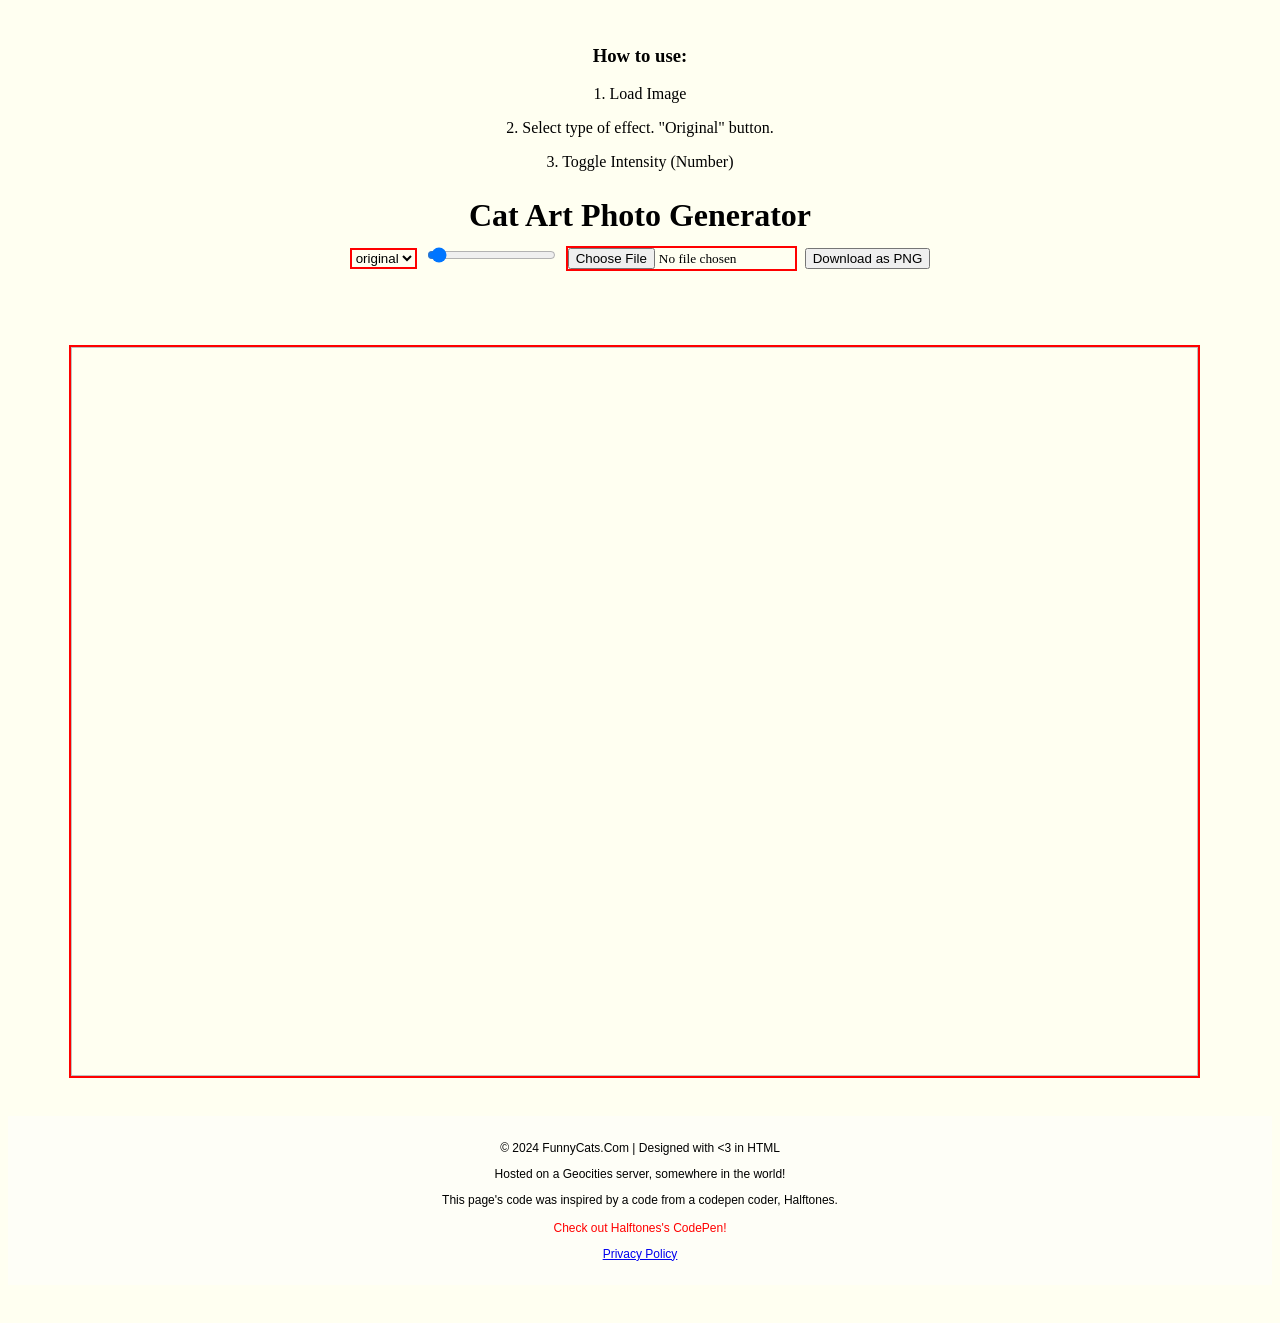
==== index.html @ d488e17b "Initial commit" ====
<!DOCTYPE html>
<html>

<head>
    <meta charset="utf-8">
    <meta http-equiv="X-UA-Compatible" content="IE=edge">
    <title></title>
    <meta name="description" content="">
    <meta name="viewport" content="width=device-width, initial-scale=1">
    <link rel="stylesheet" href="style.css">
</head>

<body class="catart-page">
    <header>
        <a href="index.html"><img src="Img/FUNNYCATSGIF.gif" alt=""></a>
    </header>
    <h3>How to use:</h3>
    <p>1. Load Image </p>
    <p>2. Select type of effect. "Original" button.</p>
    <p>3. Toggle Intensity (Number)</p>
    <h1>
        Cat Art Photo Generator
        <br>
        <select id="elStyle">
            <option>original</option>
            <option selected="selected">char</option>
            <option>dots</option>
            <option>emoji</option>
            <option>line</option>
        </select>
        <input type="range" id="elKernel" min="1" max="100" value="5">
        <input type="file" id="elImageInput" accept="image/*">
        <button id="downloadPNG">Download as PNG</button>
    </h1>
    <div class="frame" id="elFrame"><img id="elImg" /></div>
    <footer style="background-color:#fefefe8b;  text-align:center; padding-top: 1%; margin-bottom: 3%; padding-bottom: 1%;">
        <p style="font-family:Arial, sans-serif; font-size:12px; color:#000; margin-bottom:5px;">
            &copy; 2024 FunnyCats.Com | Designed with <3 in HTML
        </p>
        <p style="font-family:Arial, sans-serif; font-size:12px; color:#000; margin-bottom:5px;">
            Hosted on a Geocities server, somewhere in the world!
        </p>

        <p style="font-family:Arial, sans-serif; font-size:12px; color:#000; margin-bottom:5px;">
            This page's code was inspired by a code from a codepen coder, Halftones.
            <br> <br>
            <a href="https://codepen.io/ycw/pen/NBjqze" style="text-decoration: none; color: #ff0000;">Check out Halftones's CodePen!</a>
        </p>
        <p style="font-family:Arial, sans-serif; font-size:12px; color:#000;">
            <!-- <a href="#">Privacy Policy</a> | <a href="#">Terms & Conditions</a> -->
            <a href="#">Privacy Policy</a>
        </p>
    </footer>
</body>

<script>
    const FPS = 60;
    const DPF = 512; // dots per frame

    const drawFnHash = {};

    drawFnHash.emoji = function ({
        ctx,
        cx,
        cy,
        s,
        kernel
    }) {
        const r = (kernel) * (1 - s);
        const ch = "🐱";
        ctx.font = `${r}px monospace`;
        ctx.fillText(ch, cx - kernel / 2, cy + kernel / 2);
    }

    drawFnHash.char = function ({
        ctx,
        cx,
        cy,
        s,
        kernel
    }) {
        const base = kernel * 2;
        const fontsize = base * (1 - s);
        const ch = String.fromCodePoint(65 + Math.random() * 26 | 0);
        ctx.font = `${fontsize}px monospace`;
        ctx.fillText(ch, cx - (fontsize * 0.8) / 2, cy + fontsize / 2);
    }

    drawFnHash.dots = function ({
        ctx,
        cx,
        cy,
        s,
        kernel
    }) {
        const r = (kernel / 2) * (1 - s); // no overlap
        ctx.beginPath();
        ctx.ellipse(cx, cy, r, r, 0, 0, 2 * Math.PI)
        ctx.fill();
        ctx.closePath();
    };

    drawFnHash.line = function ({
        ctx,
        cx,
        cy,
        s,
        kernel
    }) {
        const r = (kernel / 2) * (1 - s);
        ctx.beginPath();
        ctx.moveTo(cx - kernel / 2, cy - kernel / 2);
        ctx.lineTo(cx + kernel / 2, cy + kernel / 2);
        ctx.lineWidth = r;
        ctx.stroke();
        ctx.closePath();
    }

    // Other codes remain the same

    const elImageInput = document.getElementById('elImageInput');
    const elImg = document.getElementById('elImg');
    const elFrame = document.getElementById('elFrame');

    elImageInput.addEventListener('change', (event) => {
        const file = event.target.files[0];
        const reader = new FileReader();

        reader.onload = function (event) {
            elImg.src = event.target.result;
            applyEffects(elImg);
        };

        reader.readAsDataURL(file);
    });

    const elStyle = document.getElementById('elStyle');
    const elKernel = document.getElementById('elKernel');

    elStyle.addEventListener("input", onInput);
    elKernel.addEventListener("input", onInput);
    onInput();

    function onInput() {
        const index = elStyle.selectedIndex;
        const imgsrc = elImg.src;
        const oldCanvas = elFrame.querySelector("canvas");

        if (oldCanvas != null)
            elFrame.removeChild(oldCanvas);

        if (index === 0) {
            elImg.classList.add("show");
            return;
        }

        const drawFn = drawFnHash[elStyle.children[index].value];
        const kernel = Number(elKernel.value);
        const frameEl = elFrame;
        elImg.classList.remove("show");

        fx({
                frameEl,
                drawFn,
                kernel,
                imgsrc
            })
            .then(onDone)
            .catch(onError);
    }

    function applyEffects(image) {
        const elStyle = document.getElementById('elStyle');
        const elKernel = document.getElementById('elKernel');
        const index = elStyle.selectedIndex;
        const imgsrc = image.src;

        if (index === 0) {
            return;
        }

        const drawFn = drawFnHash[elStyle.children[index].value];
        const kernel = Number(elKernel.value);
        const frameEl = elFrame;

        fx({
                frameEl,
                drawFn,
                kernel,
                imgsrc
            })
            .then(onDone)
            .catch(onError);
    }

    function onDone({
        onCanvas
    }) {
        enableAllControls();
    }

    function onError(err) {
        console.error(err);
        for (const optionEl of Array.from(elStyle.children))
            optionEl.selected = false;
        elStyle.children[0].selected = true; // original
        enableAllControls();
    }

    function enableAllControls() {
        elStyle.disabled = false;
        elKernel.disabled = false;
    }

    function disableAllControls() {
        elStyle.disabled = true;
        elKernel.disabled = true;
    }

    function fx({
        frameEl,
        drawFn,
        kernel,
        imgsrc
    }) {
        const el = frameEl.querySelector("img");
        return Promise.resolve(imgsrc)
            .then(toImage())
            .then(setup({
                el
            }))
            .then(halftone({
                kernel
            }))
            .then(render({
                dotsPerFrame: DPF,
                fps: FPS,
                drawFn
            }));
    }

    function toImage() {
        return function (url) {
            return new Promise(function (resolve, reject) {
                const image = new Image();
                image.addEventListener("load", e => resolve(image));
                image.addEventListener("error", e => reject(e));
                image.src = url;
            });
        }
    }

    function halftone({
        kernel = 10
    }) {
        function grayscale({
            r,
            g,
            b
        }) {
            return 0.2 * r / 255 + 0.7 * g / 255 + 0.1 * b / 255;
        }

        function samplize({
            x,
            y,
            imageData
        }) {
            const {
                width,
                height,
                data
            } = imageData;
            const samples = [];
            for (let i = y; i < y + kernel; i++) {
                for (let j = x; j < x + kernel; j++) {
                    const at = (i * width + j) * 4;
                    const r = data[at];
                    const g = data[at + 1];
                    const b = data[at + 2];
                    samples.push({
                        r,
                        g,
                        b
                    });
                }
            }
            let sum = 0;
            for (const sample of samples)
                sum += grayscale(sample);
            return sum / samples.length; // avg
        }

        return function ({
            onCanvas,
            imageData
        }) {
            const halftoneData = {
                kernel: kernel,
                width: imageData.width / kernel | 0,
                height: imageData.height / kernel | 0,
                data: []
            };

            for (let y = 0; y <= imageData.height - kernel; y += kernel) {
                for (let x = 0; x <= imageData.width - kernel; x += kernel) {
                    halftoneData.data.push(samplize({
                        x,
                        y,
                        imageData
                    }));
                }
            }

            return {
                halftoneData,
                onCanvas
            };
        };
    }

    function render({
        dotsPerFrame = 1,
        fps = 10,
        drawFn
    }) {
        return function ({
            halftoneData,
            onCanvas
        }) {
            return new Promise((resolve, reject) => {
                const ctx = onCanvas.getContext("2d");
                const {
                    width,
                    height,
                    kernel,
                    data
                } = halftoneData;
                const dotsCount = width * height;

                let dotsDrawn = 0;
                (function tick() {
                    for (let i = 0; i < dotsPerFrame && dotsDrawn < dotsCount; i++) {
                        const cx = (dotsDrawn % width) * kernel + kernel / 2;
                        const cy = (dotsDrawn / width | 0) * kernel + kernel / 2;
                        const s = data[dotsDrawn];
                        drawFn({
                            ctx,
                            cx,
                            cy,
                            s,
                            kernel
                        });
                        dotsDrawn += 1;
                    }

                    if (dotsDrawn < dotsCount)
                        setTimeout(tick, 1000 / fps);
                    else
                        resolve({
                            onCanvas
                        });
                }());
            });
        }
    }

    function setup({
        el
    }) {
        return function (image) {
            const onCanvas = document.createElement("canvas");
            onCanvas.width = image.width;
            onCanvas.height = image.height;
            const onContext = onCanvas.getContext("2d");
            onContext.fillStyle = "white";
            onContext.fillRect(0, 0, onCanvas.width, onCanvas.height);
            onContext.fillStyle = "black";
            el.parentNode.appendChild(onCanvas);

            const offCanvas = document.createElement("canvas");
            offCanvas.width = onCanvas.width;
            offCanvas.height = onCanvas.height;
            const offContext = offCanvas.getContext("2d");
            offContext.drawImage(image, 0, 0, offCanvas.width, offCanvas.height);
            const imageData = offContext.getImageData(0, 0, offCanvas.width, offCanvas.height);

            return {
                onCanvas,
                imageData
            };
        }
    }

    // Function to download canvas as PNG
    document.getElementById('downloadPNG').addEventListener('click', function () {
        const canvas = document.getElementById('elFrame').querySelector('canvas');
        const link = document.createElement('a');
        link.download = 'artwork.png';
        link.href = canvas.toDataURL();
        link.click();
    });

    // Function to download canvas as SVG
    document.getElementById('downloadSVG').addEventListener('click', function () {
        const canvas = document.getElementById('elFrame').querySelector('canvas');
        const link = document.createElement('a');
        link.download = 'artwork.svg';
        link.href = 'data:image/svg+xml,' + encodeURIComponent(canvas.toSVG());
        link.click();
    });
</script>

</html>
---- style.css ----
.catart-page {
    background-color: #FFFFF1;
    align-items: center;
    text-align: center;
}
  
.catart-page h1 {}

.catart-page select, .catart-page input[type="text"] {
    margin-bottom: 0.5em;
    border: 2px solid #ff0000;
    background-color: #FFFFF1;
    font-family: 'Comic Sans MS', cursive, sans-serif;
}
  
.catart-page input[type="file"] {
    background-color: #FFFFF1;
    color: black;
    border: 2px solid #ff0000;
    font-family: 'Times New Roman', Times, serif;
}
  
.catart-page .frame {
    position: relative;
    width: 90vw;
    height: 90vh;
    background-color: #FFFFF1;
    margin-top: 20px;
    text-align: center;
    padding-left: 8%;
}
  
.catart-page .frame canvas, .frame img {
    object-fit: contain;
    width: 90%;
    height: 90%;
    display: block;
    position: absolute;
    top: 0;
    left: 0;
    right: 0;
    bottom: 0;
    margin: auto;
    border: 2px solid #ff0000;
    background-color: #FFFFF1;
}
  
.catart-page h1 {
    text-align: center;
    margin: 0;
    padding: 10px;
}
  
.catart-page .header {
    background-color: #FFFFF1;
    border: 2px solid #ff0000;
    padding: 10px;
    margin-bottom: 20px;
}
  
.catart-page .header h1 {
    font-size: 24px;
    font-weight: bold;
    margin: 0;
    padding: 0;
    color: #FFFFF1;
}
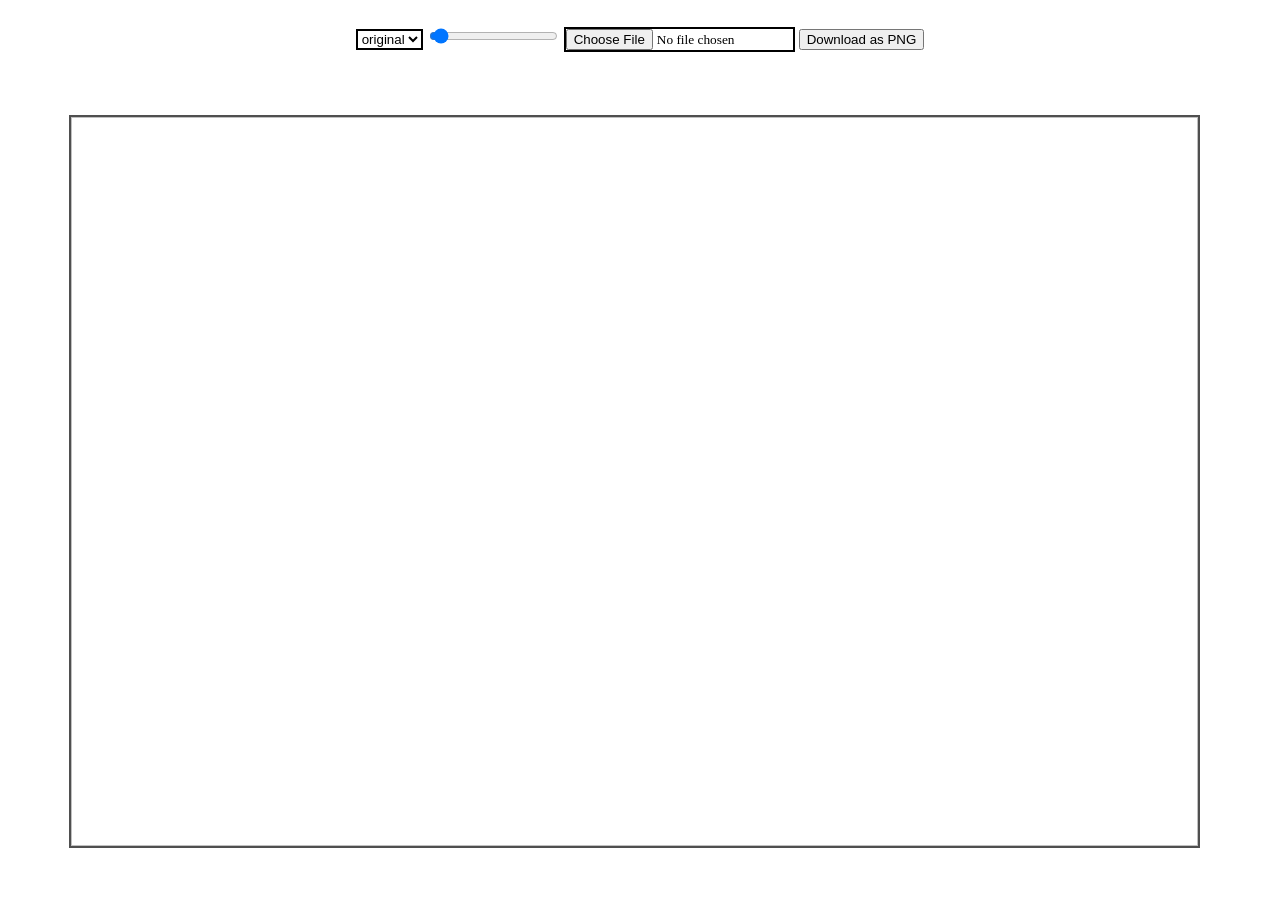
==== commit d5035477: "aa" ====
--- a/index.html
+++ b/index.html
@@ -14,13 +14,7 @@
     <header>
         <a href="index.html"><img src="Img/FUNNYCATSGIF.gif" alt=""></a>
     </header>
-    <h3>How to use:</h3>
-    <p>1. Load Image </p>
-    <p>2. Select type of effect. "Original" button.</p>
-    <p>3. Toggle Intensity (Number)</p>
-    <h1>
-        Cat Art Photo Generator
-        <br>
+    
         <select id="elStyle">
             <option>original</option>
             <option selected="selected">char</option>
@@ -33,23 +27,7 @@
         <button id="downloadPNG">Download as PNG</button>
     </h1>
     <div class="frame" id="elFrame"><img id="elImg" /></div>
-    <footer style="background-color:#fefefe8b;  text-align:center; padding-top: 1%; margin-bottom: 3%; padding-bottom: 1%;">
-        <p style="font-family:Arial, sans-serif; font-size:12px; color:#000; margin-bottom:5px;">
-            &copy; 2024 FunnyCats.Com | Designed with <3 in HTML
-        </p>
-        <p style="font-family:Arial, sans-serif; font-size:12px; color:#000; margin-bottom:5px;">
-            Hosted on a Geocities server, somewhere in the world!
-        </p>
-
-        <p style="font-family:Arial, sans-serif; font-size:12px; color:#000; margin-bottom:5px;">
-            This page's code was inspired by a code from a codepen coder, Halftones.
-            <br> <br>
-            <a href="https://codepen.io/ycw/pen/NBjqze" style="text-decoration: none; color: #ff0000;">Check out Halftones's CodePen!</a>
-        </p>
-        <p style="font-family:Arial, sans-serif; font-size:12px; color:#000;">
-            <!-- <a href="#">Privacy Policy</a> | <a href="#">Terms & Conditions</a> -->
-            <a href="#">Privacy Policy</a>
-        </p>
+    
     </footer>
 </body>
 
--- a/style.css
+++ b/style.css
@@ -1,5 +1,5 @@
 .catart-page {
-    background-color: #FFFFF1;
+    background-color: #ffffff;
     align-items: center;
     text-align: center;
 }
@@ -8,15 +8,15 @@
 
 .catart-page select, .catart-page input[type="text"] {
     margin-bottom: 0.5em;
-    border: 2px solid #ff0000;
-    background-color: #FFFFF1;
+    border: 2px solid #000000;
+    background-color: #ffffff;
     font-family: 'Comic Sans MS', cursive, sans-serif;
 }
   
 .catart-page input[type="file"] {
-    background-color: #FFFFF1;
+    background-color: #ffffff;
     color: black;
-    border: 2px solid #ff0000;
+    border: 2px solid #000000;
     font-family: 'Times New Roman', Times, serif;
 }
   
@@ -24,7 +24,6 @@
     position: relative;
     width: 90vw;
     height: 90vh;
-    background-color: #FFFFF1;
     margin-top: 20px;
     text-align: center;
     padding-left: 8%;
@@ -41,8 +40,8 @@
     right: 0;
     bottom: 0;
     margin: auto;
-    border: 2px solid #ff0000;
-    background-color: #FFFFF1;
+    border: 2px solid #4f4f4f;
+    background-color: #ffffff;
 }
   
 .catart-page h1 {
@@ -52,8 +51,8 @@
 }
   
 .catart-page .header {
-    background-color: #FFFFF1;
-    border: 2px solid #ff0000;
+    background-color: #000000;
+    border: 2px solid #000000;
     padding: 10px;
     margin-bottom: 20px;
 }
@@ -63,5 +62,5 @@
     font-weight: bold;
     margin: 0;
     padding: 0;
-    color: #FFFFF1;
+    color: #000000;
 }
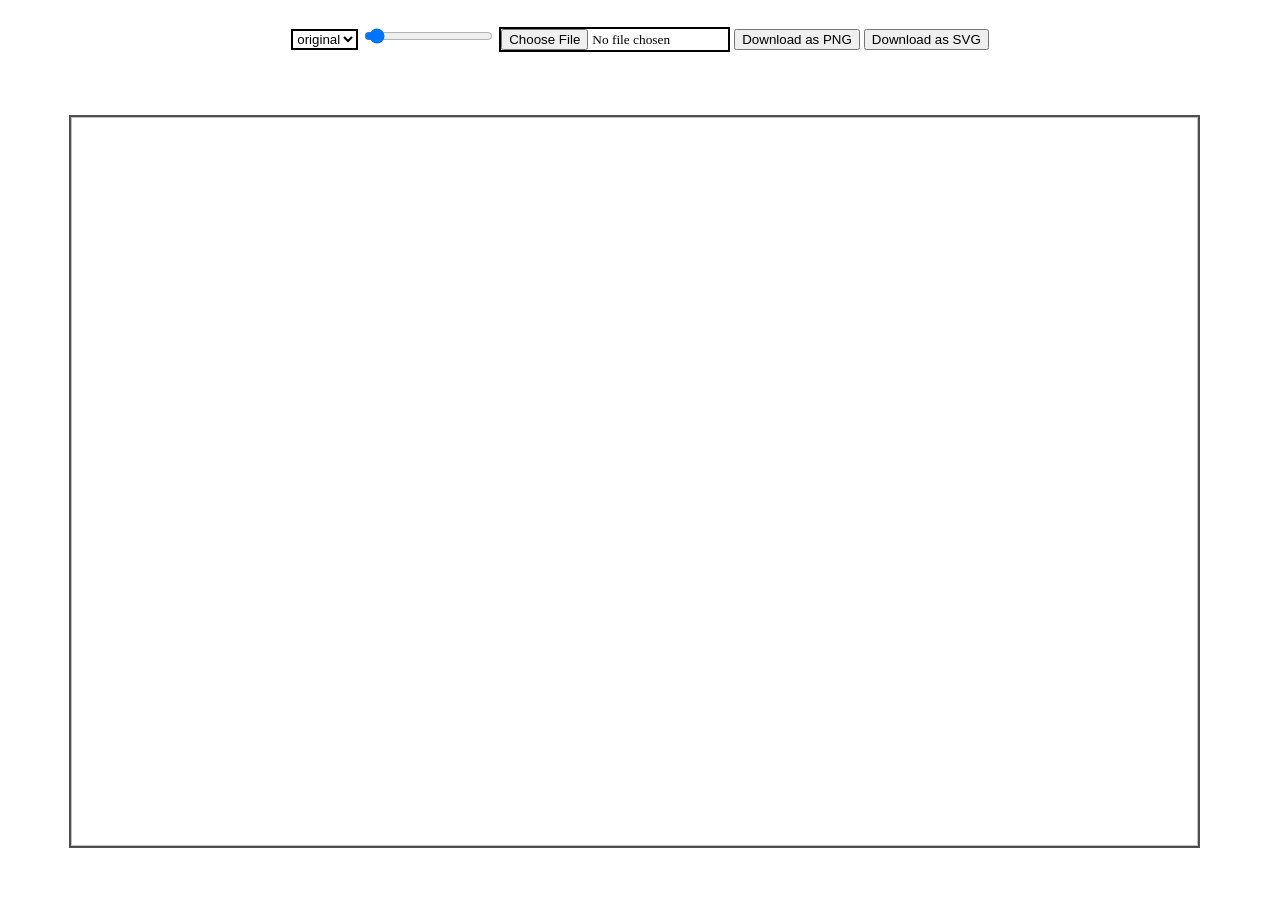
==== commit 013725e6: "push" ====
--- a/index.html
+++ b/index.html
@@ -15,17 +15,18 @@
         <a href="index.html"><img src="Img/FUNNYCATSGIF.gif" alt=""></a>
     </header>
     
-        <select id="elStyle">
-            <option>original</option>
-            <option selected="selected">char</option>
-            <option>dots</option>
-            <option>emoji</option>
-            <option>line</option>
-        </select>
-        <input type="range" id="elKernel" min="1" max="100" value="5">
-        <input type="file" id="elImageInput" accept="image/*">
-        <button id="downloadPNG">Download as PNG</button>
-    </h1>
+    <select id="elStyle">
+        <option>original</option>
+        <option selected="selected">char</option>
+        <option>dots</option>
+        <option>emoji</option>
+        <option>line</option>
+    </select>
+    <input type="range" id="elKernel" min="1" max="100" value="5">
+    <input type="file" id="elImageInput" accept="image/*">
+    <button id="downloadPNG">Download as PNG</button>
+    <button id="downloadSVG">Download as SVG</button>
+
     <div class="frame" id="elFrame"><img id="elImg" /></div>
     
     </footer>
@@ -384,8 +385,32 @@
         const canvas = document.getElementById('elFrame').querySelector('canvas');
         const link = document.createElement('a');
         link.download = 'artwork.svg';
-        link.href = 'data:image/svg+xml,' + encodeURIComponent(canvas.toSVG());
+        const svgData = canvas.toDataURL("image/svg+xml");
+
+        const canvasWidth = canvas.width;
+        const canvasHeight = canvas.height;
+
+        const svg = document.createElementNS("http://www.w3.org/2000/svg", "svg");
+        svg.setAttribute("width", canvasWidth);
+        svg.setAttribute("height", canvasHeight);
+
+        const img = document.createElementNS("http://www.w3.org/2000/svg", "image");
+        img.setAttributeNS("http://www.w3.org/1999/xlink", "xlink:href", svgData);
+        img.setAttribute("width", canvasWidth);
+        img.setAttribute("height", canvasHeight);
+
+        svg.appendChild(img);
+
+        const serializer = new XMLSerializer();
+        const svgString = serializer.serializeToString(svg);
+        
+        const svgBlob = new Blob([svgString], { type: "image/svg+xml" });
+        const svgUrl = URL.createObjectURL(svgBlob);
+        
+        link.href = svgUrl;
         link.click();
+        
+        URL.revokeObjectURL(svgUrl);
     });
 </script>
 
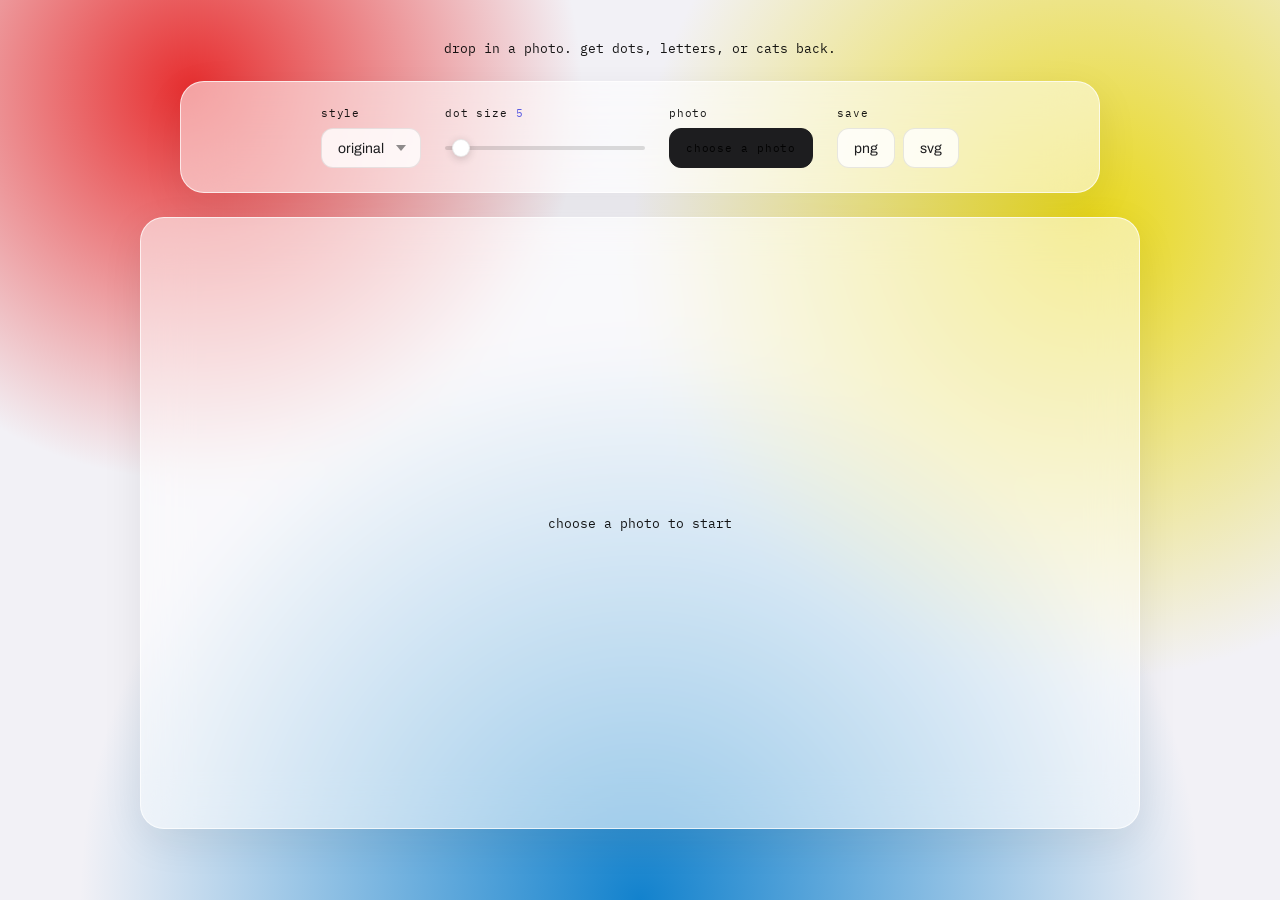
==== commit 8ca9457c: "big" ====
--- a/index.html
+++ b/index.html
@@ -1,417 +1,443 @@
 <!DOCTYPE html>
-<html>
+<html lang="en">
 
 <head>
     <meta charset="utf-8">
     <meta http-equiv="X-UA-Compatible" content="IE=edge">
-    <title></title>
-    <meta name="description" content="">
+    <title>cat art</title>
+    <meta name="description" content="turn a photo into halftone cat art">
     <meta name="viewport" content="width=device-width, initial-scale=1">
+    <link rel="preconnect" href="https://fonts.googleapis.com">
+    <link rel="preconnect" href="https://fonts.gstatic.com" crossorigin>
+    <link href="https://fonts.googleapis.com/css2?family=Archivo:wght@400;500&family=IBM+Plex+Mono:wght@400;500&display=swap" rel="stylesheet">
     <link rel="stylesheet" href="style.css">
 </head>
 
 <body class="catart-page">
-    <header>
-        <a href="index.html"><img src="Img/FUNNYCATSGIF.gif" alt=""></a>
+    <header class="catart-header">
+        <p class="tagline">drop in a photo. get dots, letters, or cats back.</p>
     </header>
-    
-    <select id="elStyle">
-        <option>original</option>
-        <option selected="selected">char</option>
-        <option>dots</option>
-        <option>emoji</option>
-        <option>line</option>
-    </select>
-    <input type="range" id="elKernel" min="1" max="100" value="5">
-    <input type="file" id="elImageInput" accept="image/*">
-    <button id="downloadPNG">Download as PNG</button>
-    <button id="downloadSVG">Download as SVG</button>
-
-    <div class="frame" id="elFrame"><img id="elImg" /></div>
-    
-    </footer>
-</body>
-
-<script>
-    const FPS = 60;
-    const DPF = 512; // dots per frame
-
-    const drawFnHash = {};
-
-    drawFnHash.emoji = function ({
-        ctx,
-        cx,
-        cy,
-        s,
-        kernel
-    }) {
-        const r = (kernel) * (1 - s);
-        const ch = "🐱";
-        ctx.font = `${r}px monospace`;
-        ctx.fillText(ch, cx - kernel / 2, cy + kernel / 2);
-    }
-
-    drawFnHash.char = function ({
-        ctx,
-        cx,
-        cy,
-        s,
-        kernel
-    }) {
-        const base = kernel * 2;
-        const fontsize = base * (1 - s);
-        const ch = String.fromCodePoint(65 + Math.random() * 26 | 0);
-        ctx.font = `${fontsize}px monospace`;
-        ctx.fillText(ch, cx - (fontsize * 0.8) / 2, cy + fontsize / 2);
-    }
-
-    drawFnHash.dots = function ({
-        ctx,
-        cx,
-        cy,
-        s,
-        kernel
-    }) {
-        const r = (kernel / 2) * (1 - s); // no overlap
-        ctx.beginPath();
-        ctx.ellipse(cx, cy, r, r, 0, 0, 2 * Math.PI)
-        ctx.fill();
-        ctx.closePath();
-    };
-
-    drawFnHash.line = function ({
-        ctx,
-        cx,
-        cy,
-        s,
-        kernel
-    }) {
-        const r = (kernel / 2) * (1 - s);
-        ctx.beginPath();
-        ctx.moveTo(cx - kernel / 2, cy - kernel / 2);
-        ctx.lineTo(cx + kernel / 2, cy + kernel / 2);
-        ctx.lineWidth = r;
-        ctx.stroke();
-        ctx.closePath();
-    }
-
-    // Other codes remain the same
-
-    const elImageInput = document.getElementById('elImageInput');
-    const elImg = document.getElementById('elImg');
-    const elFrame = document.getElementById('elFrame');
-
-    elImageInput.addEventListener('change', (event) => {
-        const file = event.target.files[0];
-        const reader = new FileReader();
-
-        reader.onload = function (event) {
-            elImg.src = event.target.result;
-            applyEffects(elImg);
+
+    <section class="toolbar" aria-label="art controls">
+        <div class="control">
+            <label for="elStyle">style</label>
+            <select id="elStyle">
+                <option>original</option>
+                <option selected="selected">char</option>
+                <option>dots</option>
+                <option>emoji</option>
+                <option>line</option>
+            </select>
+        </div>
+
+        <div class="control">
+            <label for="elKernel">dot size <span id="kernelValue">5</span></label>
+            <input type="range" id="elKernel" min="1" max="100" value="5">
+        </div>
+
+        <div class="control">
+            <label for="elImageInput">photo</label>
+            <input type="file" id="elImageInput" accept="image/*">
+            <label for="elImageInput" class="file-btn" id="fileBtn">choose a photo</label>
+        </div>
+
+        <div class="control">
+            <label>save</label>
+            <div class="btn-row">
+                <button id="downloadPNG">png</button>
+                <button id="downloadSVG">svg</button>
+            </div>
+        </div>
+    </section>
+
+    <main class="frame" id="elFrame"><img id="elImg" /></main>
+
+    <script>
+        const FPS = 60;
+        const DPF = 512; // dots per frame
+
+        const drawFnHash = {};
+
+        drawFnHash.emoji = function ({
+            ctx,
+            cx,
+            cy,
+            s,
+            kernel
+        }) {
+            const r = (kernel) * (1 - s);
+            const ch = "🐱";
+            ctx.font = `${r}px monospace`;
+            ctx.fillText(ch, cx - kernel / 2, cy + kernel / 2);
+        }
+
+        drawFnHash.char = function ({
+            ctx,
+            cx,
+            cy,
+            s,
+            kernel
+        }) {
+            const base = kernel * 2;
+            const fontsize = base * (1 - s);
+            const ch = String.fromCodePoint(65 + Math.random() * 26 | 0);
+            ctx.font = `${fontsize}px monospace`;
+            ctx.fillText(ch, cx - (fontsize * 0.8) / 2, cy + fontsize / 2);
+        }
+
+        drawFnHash.dots = function ({
+            ctx,
+            cx,
+            cy,
+            s,
+            kernel
+        }) {
+            const r = (kernel / 2) * (1 - s); // no overlap
+            ctx.beginPath();
+            ctx.ellipse(cx, cy, r, r, 0, 0, 2 * Math.PI)
+            ctx.fill();
+            ctx.closePath();
         };
 
-        reader.readAsDataURL(file);
-    });
-
-    const elStyle = document.getElementById('elStyle');
-    const elKernel = document.getElementById('elKernel');
-
-    elStyle.addEventListener("input", onInput);
-    elKernel.addEventListener("input", onInput);
-    onInput();
-
-    function onInput() {
-        const index = elStyle.selectedIndex;
-        const imgsrc = elImg.src;
-        const oldCanvas = elFrame.querySelector("canvas");
-
-        if (oldCanvas != null)
-            elFrame.removeChild(oldCanvas);
-
-        if (index === 0) {
-            elImg.classList.add("show");
-            return;
-        }
-
-        const drawFn = drawFnHash[elStyle.children[index].value];
-        const kernel = Number(elKernel.value);
-        const frameEl = elFrame;
-        elImg.classList.remove("show");
-
-        fx({
-                frameEl,
-                drawFn,
-                kernel,
-                imgsrc
-            })
-            .then(onDone)
-            .catch(onError);
-    }
-
-    function applyEffects(image) {
+        drawFnHash.line = function ({
+            ctx,
+            cx,
+            cy,
+            s,
+            kernel
+        }) {
+            const r = (kernel / 2) * (1 - s);
+            ctx.beginPath();
+            ctx.moveTo(cx - kernel / 2, cy - kernel / 2);
+            ctx.lineTo(cx + kernel / 2, cy + kernel / 2);
+            ctx.lineWidth = r;
+            ctx.stroke();
+            ctx.closePath();
+        }
+
+        const elImageInput = document.getElementById('elImageInput');
+        const elImg = document.getElementById('elImg');
+        const elFrame = document.getElementById('elFrame');
+
+        elImageInput.addEventListener('change', (event) => {
+            const file = event.target.files[0];
+            const reader = new FileReader();
+
+            // show the chosen file name on the button
+            const fileBtn = document.getElementById('fileBtn');
+            if (file && fileBtn) fileBtn.textContent = file.name.toLowerCase();
+
+            reader.onload = function (event) {
+                elImg.src = event.target.result;
+                applyEffects(elImg);
+            };
+
+            reader.readAsDataURL(file);
+        });
+
         const elStyle = document.getElementById('elStyle');
         const elKernel = document.getElementById('elKernel');
-        const index = elStyle.selectedIndex;
-        const imgsrc = image.src;
-
-        if (index === 0) {
-            return;
-        }
-
-        const drawFn = drawFnHash[elStyle.children[index].value];
-        const kernel = Number(elKernel.value);
-        const frameEl = elFrame;
-
-        fx({
-                frameEl,
-                drawFn,
-                kernel,
-                imgsrc
-            })
-            .then(onDone)
-            .catch(onError);
-    }
-
-    function onDone({
-        onCanvas
-    }) {
-        enableAllControls();
-    }
-
-    function onError(err) {
-        console.error(err);
-        for (const optionEl of Array.from(elStyle.children))
-            optionEl.selected = false;
-        elStyle.children[0].selected = true; // original
-        enableAllControls();
-    }
-
-    function enableAllControls() {
-        elStyle.disabled = false;
-        elKernel.disabled = false;
-    }
-
-    function disableAllControls() {
-        elStyle.disabled = true;
-        elKernel.disabled = true;
-    }
-
-    function fx({
-        frameEl,
-        drawFn,
-        kernel,
-        imgsrc
-    }) {
-        const el = frameEl.querySelector("img");
-        return Promise.resolve(imgsrc)
-            .then(toImage())
-            .then(setup({
-                el
-            }))
-            .then(halftone({
-                kernel
-            }))
-            .then(render({
-                dotsPerFrame: DPF,
-                fps: FPS,
-                drawFn
-            }));
-    }
-
-    function toImage() {
-        return function (url) {
-            return new Promise(function (resolve, reject) {
-                const image = new Image();
-                image.addEventListener("load", e => resolve(image));
-                image.addEventListener("error", e => reject(e));
-                image.src = url;
-            });
-        }
-    }
-
-    function halftone({
-        kernel = 10
-    }) {
-        function grayscale({
-            r,
-            g,
-            b
-        }) {
-            return 0.2 * r / 255 + 0.7 * g / 255 + 0.1 * b / 255;
-        }
-
-        function samplize({
-            x,
-            y,
-            imageData
-        }) {
-            const {
-                width,
-                height,
-                data
-            } = imageData;
-            const samples = [];
-            for (let i = y; i < y + kernel; i++) {
-                for (let j = x; j < x + kernel; j++) {
-                    const at = (i * width + j) * 4;
-                    const r = data[at];
-                    const g = data[at + 1];
-                    const b = data[at + 2];
-                    samples.push({
-                        r,
-                        g,
-                        b
-                    });
-                }
-            }
-            let sum = 0;
-            for (const sample of samples)
-                sum += grayscale(sample);
-            return sum / samples.length; // avg
-        }
-
-        return function ({
-            onCanvas,
-            imageData
-        }) {
-            const halftoneData = {
-                kernel: kernel,
-                width: imageData.width / kernel | 0,
-                height: imageData.height / kernel | 0,
-                data: []
-            };
-
-            for (let y = 0; y <= imageData.height - kernel; y += kernel) {
-                for (let x = 0; x <= imageData.width - kernel; x += kernel) {
-                    halftoneData.data.push(samplize({
-                        x,
-                        y,
-                        imageData
-                    }));
-                }
-            }
-
-            return {
-                halftoneData,
-                onCanvas
-            };
-        };
-    }
-
-    function render({
-        dotsPerFrame = 1,
-        fps = 10,
-        drawFn
-    }) {
-        return function ({
-            halftoneData,
+        const elKernelValue = document.getElementById('kernelValue');
+
+        elStyle.addEventListener("input", onInput);
+        elKernel.addEventListener("input", onInput);
+        onInput();
+
+        function onInput() {
+            if (elKernelValue) elKernelValue.textContent = elKernel.value;
+
+            const index = elStyle.selectedIndex;
+            const imgsrc = elImg.src;
+            const oldCanvas = elFrame.querySelector("canvas");
+
+            if (oldCanvas != null)
+                elFrame.removeChild(oldCanvas);
+
+            if (index === 0) {
+                elImg.classList.add("show");
+                return;
+            }
+
+            const drawFn = drawFnHash[elStyle.children[index].value];
+            const kernel = Number(elKernel.value);
+            const frameEl = elFrame;
+            elImg.classList.remove("show");
+
+            fx({
+                    frameEl,
+                    drawFn,
+                    kernel,
+                    imgsrc
+                })
+                .then(onDone)
+                .catch(onError);
+        }
+
+        function applyEffects(image) {
+            const elStyle = document.getElementById('elStyle');
+            const elKernel = document.getElementById('elKernel');
+            const index = elStyle.selectedIndex;
+            const imgsrc = image.src;
+
+            if (index === 0) {
+                return;
+            }
+
+            const drawFn = drawFnHash[elStyle.children[index].value];
+            const kernel = Number(elKernel.value);
+            const frameEl = elFrame;
+
+            fx({
+                    frameEl,
+                    drawFn,
+                    kernel,
+                    imgsrc
+                })
+                .then(onDone)
+                .catch(onError);
+        }
+
+        function onDone({
             onCanvas
         }) {
-            return new Promise((resolve, reject) => {
-                const ctx = onCanvas.getContext("2d");
+            enableAllControls();
+        }
+
+        function onError(err) {
+            console.error(err);
+            for (const optionEl of Array.from(elStyle.children))
+                optionEl.selected = false;
+            elStyle.children[0].selected = true; // original
+            enableAllControls();
+        }
+
+        function enableAllControls() {
+            elStyle.disabled = false;
+            elKernel.disabled = false;
+        }
+
+        function disableAllControls() {
+            elStyle.disabled = true;
+            elKernel.disabled = true;
+        }
+
+        function fx({
+            frameEl,
+            drawFn,
+            kernel,
+            imgsrc
+        }) {
+            const el = frameEl.querySelector("img");
+            return Promise.resolve(imgsrc)
+                .then(toImage())
+                .then(setup({
+                    el
+                }))
+                .then(halftone({
+                    kernel
+                }))
+                .then(render({
+                    dotsPerFrame: DPF,
+                    fps: FPS,
+                    drawFn
+                }));
+        }
+
+        function toImage() {
+            return function (url) {
+                return new Promise(function (resolve, reject) {
+                    const image = new Image();
+                    image.addEventListener("load", e => resolve(image));
+                    image.addEventListener("error", e => reject(e));
+                    image.src = url;
+                });
+            }
+        }
+
+        function halftone({
+            kernel = 10
+        }) {
+            function grayscale({
+                r,
+                g,
+                b
+            }) {
+                return 0.2 * r / 255 + 0.7 * g / 255 + 0.1 * b / 255;
+            }
+
+            function samplize({
+                x,
+                y,
+                imageData
+            }) {
                 const {
                     width,
                     height,
-                    kernel,
                     data
-                } = halftoneData;
-                const dotsCount = width * height;
-
-                let dotsDrawn = 0;
-                (function tick() {
-                    for (let i = 0; i < dotsPerFrame && dotsDrawn < dotsCount; i++) {
-                        const cx = (dotsDrawn % width) * kernel + kernel / 2;
-                        const cy = (dotsDrawn / width | 0) * kernel + kernel / 2;
-                        const s = data[dotsDrawn];
-                        drawFn({
-                            ctx,
-                            cx,
-                            cy,
-                            s,
-                            kernel
+                } = imageData;
+                const samples = [];
+                for (let i = y; i < y + kernel; i++) {
+                    for (let j = x; j < x + kernel; j++) {
+                        const at = (i * width + j) * 4;
+                        const r = data[at];
+                        const g = data[at + 1];
+                        const b = data[at + 2];
+                        samples.push({
+                            r,
+                            g,
+                            b
                         });
-                        dotsDrawn += 1;
                     }
-
-                    if (dotsDrawn < dotsCount)
-                        setTimeout(tick, 1000 / fps);
-                    else
-                        resolve({
-                            onCanvas
-                        });
-                }());
-            });
-        }
-    }
-
-    function setup({
-        el
-    }) {
-        return function (image) {
-            const onCanvas = document.createElement("canvas");
-            onCanvas.width = image.width;
-            onCanvas.height = image.height;
-            const onContext = onCanvas.getContext("2d");
-            onContext.fillStyle = "white";
-            onContext.fillRect(0, 0, onCanvas.width, onCanvas.height);
-            onContext.fillStyle = "black";
-            el.parentNode.appendChild(onCanvas);
-
-            const offCanvas = document.createElement("canvas");
-            offCanvas.width = onCanvas.width;
-            offCanvas.height = onCanvas.height;
-            const offContext = offCanvas.getContext("2d");
-            offContext.drawImage(image, 0, 0, offCanvas.width, offCanvas.height);
-            const imageData = offContext.getImageData(0, 0, offCanvas.width, offCanvas.height);
-
-            return {
+                }
+                let sum = 0;
+                for (const sample of samples)
+                    sum += grayscale(sample);
+                return sum / samples.length; // avg
+            }
+
+            return function ({
                 onCanvas,
                 imageData
+            }) {
+                const halftoneData = {
+                    kernel: kernel,
+                    width: imageData.width / kernel | 0,
+                    height: imageData.height / kernel | 0,
+                    data: []
+                };
+
+                for (let y = 0; y <= imageData.height - kernel; y += kernel) {
+                    for (let x = 0; x <= imageData.width - kernel; x += kernel) {
+                        halftoneData.data.push(samplize({
+                            x,
+                            y,
+                            imageData
+                        }));
+                    }
+                }
+
+                return {
+                    halftoneData,
+                    onCanvas
+                };
             };
         }
-    }
-
-    // Function to download canvas as PNG
-    document.getElementById('downloadPNG').addEventListener('click', function () {
-        const canvas = document.getElementById('elFrame').querySelector('canvas');
-        const link = document.createElement('a');
-        link.download = 'artwork.png';
-        link.href = canvas.toDataURL();
-        link.click();
-    });
-
-    // Function to download canvas as SVG
-    document.getElementById('downloadSVG').addEventListener('click', function () {
-        const canvas = document.getElementById('elFrame').querySelector('canvas');
-        const link = document.createElement('a');
-        link.download = 'artwork.svg';
-        const svgData = canvas.toDataURL("image/svg+xml");
-
-        const canvasWidth = canvas.width;
-        const canvasHeight = canvas.height;
-
-        const svg = document.createElementNS("http://www.w3.org/2000/svg", "svg");
-        svg.setAttribute("width", canvasWidth);
-        svg.setAttribute("height", canvasHeight);
-
-        const img = document.createElementNS("http://www.w3.org/2000/svg", "image");
-        img.setAttributeNS("http://www.w3.org/1999/xlink", "xlink:href", svgData);
-        img.setAttribute("width", canvasWidth);
-        img.setAttribute("height", canvasHeight);
-
-        svg.appendChild(img);
-
-        const serializer = new XMLSerializer();
-        const svgString = serializer.serializeToString(svg);
-        
-        const svgBlob = new Blob([svgString], { type: "image/svg+xml" });
-        const svgUrl = URL.createObjectURL(svgBlob);
-        
-        link.href = svgUrl;
-        link.click();
-        
-        URL.revokeObjectURL(svgUrl);
-    });
-</script>
-
-</html>
+
+        function render({
+            dotsPerFrame = 1,
+            fps = 10,
+            drawFn
+        }) {
+            return function ({
+                halftoneData,
+                onCanvas
+            }) {
+                return new Promise((resolve, reject) => {
+                    const ctx = onCanvas.getContext("2d");
+                    const {
+                        width,
+                        height,
+                        kernel,
+                        data
+                    } = halftoneData;
+                    const dotsCount = width * height;
+
+                    let dotsDrawn = 0;
+                    (function tick() {
+                        for (let i = 0; i < dotsPerFrame && dotsDrawn < dotsCount; i++) {
+                            const cx = (dotsDrawn % width) * kernel + kernel / 2;
+                            const cy = (dotsDrawn / width | 0) * kernel + kernel / 2;
+                            const s = data[dotsDrawn];
+                            drawFn({
+                                ctx,
+                                cx,
+                                cy,
+                                s,
+                                kernel
+                            });
+                            dotsDrawn += 1;
+                        }
+
+                        if (dotsDrawn < dotsCount)
+                            setTimeout(tick, 1000 / fps);
+                        else
+                            resolve({
+                                onCanvas
+                            });
+                    }());
+                });
+            }
+        }
+
+        function setup({
+            el
+        }) {
+            return function (image) {
+                const onCanvas = document.createElement("canvas");
+                onCanvas.width = image.width;
+                onCanvas.height = image.height;
+                const onContext = onCanvas.getContext("2d");
+                onContext.fillStyle = "white";
+                onContext.fillRect(0, 0, onCanvas.width, onCanvas.height);
+                onContext.fillStyle = "black";
+                el.parentNode.appendChild(onCanvas);
+
+                const offCanvas = document.createElement("canvas");
+                offCanvas.width = onCanvas.width;
+                offCanvas.height = onCanvas.height;
+                const offContext = offCanvas.getContext("2d");
+                offContext.drawImage(image, 0, 0, offCanvas.width, offCanvas.height);
+                const imageData = offContext.getImageData(0, 0, offCanvas.width, offCanvas.height);
+
+                return {
+                    onCanvas,
+                    imageData
+                };
+            }
+        }
+
+        // Function to download canvas as PNG
+        document.getElementById('downloadPNG').addEventListener('click', function () {
+            const canvas = document.getElementById('elFrame').querySelector('canvas');
+            const link = document.createElement('a');
+            link.download = 'artwork.png';
+            link.href = canvas.toDataURL();
+            link.click();
+        });
+
+        // Function to download canvas as SVG
+        document.getElementById('downloadSVG').addEventListener('click', function () {
+            const canvas = document.getElementById('elFrame').querySelector('canvas');
+            const link = document.createElement('a');
+            link.download = 'artwork.svg';
+            const svgData = canvas.toDataURL("image/svg+xml");
+
+            const canvasWidth = canvas.width;
+            const canvasHeight = canvas.height;
+
+            const svg = document.createElementNS("http://www.w3.org/2000/svg", "svg");
+            svg.setAttribute("width", canvasWidth);
+            svg.setAttribute("height", canvasHeight);
+
+            const img = document.createElementNS("http://www.w3.org/2000/svg", "image");
+            img.setAttributeNS("http://www.w3.org/1999/xlink", "xlink:href", svgData);
+            img.setAttribute("width", canvasWidth);
+            img.setAttribute("height", canvasHeight);
+
+            svg.appendChild(img);
+
+            const serializer = new XMLSerializer();
+            const svgString = serializer.serializeToString(svg);
+
+            const svgBlob = new Blob([svgString], { type: "image/svg+xml" });
+            const svgUrl = URL.createObjectURL(svgBlob);
+
+            link.href = svgUrl;
+            link.click();
+
+            URL.revokeObjectURL(svgUrl);
+        });
+    </script>
+</body>
+
+</html>
--- a/style.css
+++ b/style.css
@@ -1,66 +1,330 @@
+/* ---------- cat art page ---------- */
+/* replaces the old .catart-page block in style.css */
+
 .catart-page {
-    background-color: #ffffff;
+    --ink: #1d1d1f;
+    --ink-soft: rgba(0, 0, 0, 0.908);
+    --glass: rgba(255, 255, 255, 0.55);
+    --glass-border: rgba(255, 255, 255, 0.7);
+    --stroke: rgba(29, 29, 31, 0.1);
+    --accent: #5b5ce2;
+
+    /* one spacing scale, used everywhere */
+    --s1: 8px;
+    --s2: 16px;
+    --s3: 24px;
+    --s4: 40px;
+
+    margin: 0;
+    min-height: 100vh;
+    color: var(--ink);
+    font-family: 'Archivo', -apple-system, sans-serif;
+    background-color: #f2f1f6;
+    background-image:
+        radial-gradient(600px 600px at 15% 10%, rgba(229, 16, 16, 0.868), transparent 65%),
+        radial-gradient(700px 700px at 85% 25%, rgba(232, 215, 23, 0.989), transparent 65%),
+        radial-gradient(800px 800px at 50% 100%, rgba(0, 121, 202, 0.925), transparent 70%);
+    background-attachment: fixed;
+
+    display: flex;
+    flex-direction: column;
     align-items: center;
+    gap: var(--s3);
+    padding: var(--s4) var(--s3);
+    box-sizing: border-box;
     text-align: center;
 }
-  
-.catart-page h1 {}
-
-.catart-page select, .catart-page input[type="text"] {
-    margin-bottom: 0.5em;
-    border: 2px solid #000000;
-    background-color: #ffffff;
-    font-family: 'Comic Sans MS', cursive, sans-serif;
-}
-  
+
+.catart-page *,
+.catart-page *::before,
+.catart-page *::after {
+    box-sizing: inherit;
+}
+
+/* ----- header ----- */
+
+.catart-page .catart-header {
+    display: flex;
+    flex-direction: column;
+    align-items: center;
+    gap: var(--s2);
+    margin: 0;
+}
+
+.catart-page .catart-header a {
+    display: block;
+    line-height: 0;
+}
+
+.catart-page .catart-header img {
+    display: block;
+    max-width: 140px;
+    height: auto;
+    border-radius: 20px;
+    box-shadow: 0 8px 30px rgba(29, 29, 31, 0.12);
+    transition: transform 0.25s ease;
+}
+
+.catart-page .catart-header a:hover img {
+    transform: scale(1.04);
+}
+
+.catart-page .tagline {
+    margin: 0;
+    font-family: 'IBM Plex Mono', monospace;
+    font-size: 13px;
+    color: var(--ink-soft);
+}
+
+/* ----- toolbar (glass panel) ----- */
+
+.catart-page .toolbar {
+    display: flex;
+    flex-wrap: wrap;
+    justify-content: center;
+    align-items: flex-end;
+    gap: var(--s3);
+    width: min(920px, 100%);
+    margin: 0;
+    padding: var(--s3);
+    background: var(--glass);
+    border: 1px solid var(--glass-border);
+    border-radius: 24px;
+    backdrop-filter: blur(24px);
+    -webkit-backdrop-filter: blur(24px);
+    box-shadow: 0 12px 40px rgba(29, 29, 31, 0.08);
+}
+
+.catart-page .control {
+    display: flex;
+    flex-direction: column;
+    align-items: flex-start;
+    gap: var(--s1);
+    text-align: left;
+}
+
+.catart-page .control > label {
+    font-family: 'IBM Plex Mono', monospace;
+    font-size: 11px;
+    letter-spacing: 0.08em;
+    color: var(--ink-soft);
+}
+
+.catart-page .control label span {
+    color: var(--accent);
+}
+
+/* shared input surface */
+
+.catart-page select,
+.catart-page .file-btn,
+.catart-page button {
+    font-family: 'Archivo', sans-serif;
+    font-size: 14px;
+    height: 40px;
+    padding: 0 var(--s2);
+    border: 1px solid var(--stroke);
+    border-radius: 12px;
+    background: rgba(255, 255, 255, 0.8);
+    color: var(--ink);
+    cursor: pointer;
+    transition: border-color 0.15s ease, background 0.15s ease, transform 0.15s ease;
+}
+
+.catart-page select:hover,
+.catart-page button:hover,
+.catart-page .file-btn:hover {
+    border-color: rgba(29, 29, 31, 0.25);
+    background: #ffffff;
+}
+
+.catart-page button:active,
+.catart-page .file-btn:active {
+    transform: scale(0.97);
+}
+
+/* select */
+
+.catart-page select {
+    appearance: none;
+    -webkit-appearance: none;
+    padding-right: 36px;
+    background-image: url("data:image/svg+xml,%3Csvg xmlns='http://www.w3.org/2000/svg' width='10' height='6'%3E%3Cpath d='M0 0l5 6 5-6z' fill='%231d1d1f' fill-opacity='0.5'/%3E%3C/svg%3E");
+    background-repeat: no-repeat;
+    background-position: right 14px center;
+}
+
+/* slider */
+
+.catart-page input[type="range"] {
+    -webkit-appearance: none;
+    appearance: none;
+    width: 200px;
+    height: 40px; /* aligns with the other controls */
+    background: transparent;
+    cursor: pointer;
+    margin: 0;
+    padding: 0;
+}
+
+.catart-page input[type="range"]::-webkit-slider-runnable-track {
+    height: 4px;
+    border-radius: 2px;
+    background: rgba(29, 29, 31, 0.15);
+}
+
+.catart-page input[type="range"]::-webkit-slider-thumb {
+    -webkit-appearance: none;
+    appearance: none;
+    width: 18px;
+    height: 18px;
+    margin-top: -7px;
+    border-radius: 50%;
+    background: #ffffff;
+    border: 1px solid var(--stroke);
+    box-shadow: 0 2px 8px rgba(29, 29, 31, 0.2);
+}
+
+.catart-page input[type="range"]::-moz-range-track {
+    height: 4px;
+    border-radius: 2px;
+    background: rgba(29, 29, 31, 0.15);
+}
+
+.catart-page input[type="range"]::-moz-range-thumb {
+    width: 18px;
+    height: 18px;
+    border-radius: 50%;
+    background: #ffffff;
+    border: 1px solid var(--stroke);
+    box-shadow: 0 2px 8px rgba(29, 29, 31, 0.2);
+}
+
+/* file input — visually hidden, label styled as the button */
+
 .catart-page input[type="file"] {
-    background-color: #ffffff;
-    color: black;
-    border: 2px solid #000000;
-    font-family: 'Times New Roman', Times, serif;
-}
-  
+    position: absolute;
+    width: 1px;
+    height: 1px;
+    overflow: hidden;
+    clip: rect(0 0 0 0);
+    white-space: nowrap;
+}
+
+.catart-page .file-btn {
+    display: inline-flex;
+    align-items: center;
+    background: var(--ink);
+    border-color: var(--ink);
+    color: #ffffff;
+    max-width: 220px;
+    overflow: hidden;
+    text-overflow: ellipsis;
+    white-space: nowrap;
+}
+
+.catart-page .file-btn:hover {
+    background: #000000;
+    border-color: #000000;
+    color: #ffffff;
+}
+
+.catart-page input[type="file"]:focus-visible + .file-btn,
+.catart-page :focus-visible {
+    outline: 2px solid var(--accent);
+    outline-offset: 2px;
+}
+
+/* download buttons */
+
+.catart-page .btn-row {
+    display: flex;
+    gap: var(--s1);
+}
+
+/* ----- frame ----- */
+
 .catart-page .frame {
     position: relative;
-    width: 90vw;
-    height: 90vh;
-    margin-top: 20px;
-    text-align: center;
-    padding-left: 8%;
-}
-  
-.catart-page .frame canvas, .frame img {
+    width: min(1000px, 100%);
+    height: min(68vh, 760px);
+    margin: 0;
+    padding: 0;
+    background: var(--glass);
+    border: 1px solid var(--glass-border);
+    border-radius: 24px;
+    backdrop-filter: blur(24px);
+    -webkit-backdrop-filter: blur(24px);
+    box-shadow: 0 12px 40px rgba(29, 29, 31, 0.08);
+    overflow: hidden;
+}
+
+.catart-page .frame canvas,
+.catart-page .frame img {
+    position: absolute;
+    inset: var(--s2); /* even breathing room on all four sides */
+    width: calc(100% - var(--s2) * 2);
+    height: calc(100% - var(--s2) * 2);
     object-fit: contain;
-    width: 90%;
-    height: 90%;
+    margin: 0;
     display: block;
+    border-radius: 14px;
+}
+
+/* the js toggles .show on the img when "original" is selected */
+
+.catart-page .frame img {
+    visibility: hidden;
+}
+
+.catart-page .frame img.show {
+    visibility: visible;
+}
+
+/* empty-state hint */
+
+.catart-page .frame:not(:has(canvas)):not(:has(img.show))::after {
+    content: "choose a photo to start";
     position: absolute;
-    top: 0;
-    left: 0;
-    right: 0;
-    bottom: 0;
-    margin: auto;
-    border: 2px solid #4f4f4f;
-    background-color: #ffffff;
-}
-  
-.catart-page h1 {
-    text-align: center;
-    margin: 0;
-    padding: 10px;
-}
-  
-.catart-page .header {
-    background-color: #000000;
-    border: 2px solid #000000;
-    padding: 10px;
-    margin-bottom: 20px;
-}
-  
-.catart-page .header h1 {
-    font-size: 24px;
-    font-weight: bold;
-    margin: 0;
-    padding: 0;
-    color: #000000;
-}
+    inset: 0;
+    display: grid;
+    place-items: center;
+    font-family: 'IBM Plex Mono', monospace;
+    font-size: 13px;
+    color: var(--ink-soft);
+    pointer-events: none;
+}
+
+/* ----- mobile ----- */
+
+@media (max-width: 640px) {
+    .catart-page {
+        padding: var(--s3) var(--s2);
+    }
+
+    .catart-page .toolbar {
+        flex-direction: column;
+        align-items: stretch;
+    }
+
+    .catart-page .control {
+        width: 100%;
+    }
+
+    .catart-page input[type="range"],
+    .catart-page select,
+    .catart-page .file-btn {
+        width: 100%;
+        max-width: none;
+    }
+
+    .catart-page .frame {
+        height: 55vh;
+    }
+}
+
+@media (prefers-reduced-motion: reduce) {
+    .catart-page * {
+        transition: none !important;
+    }
+}
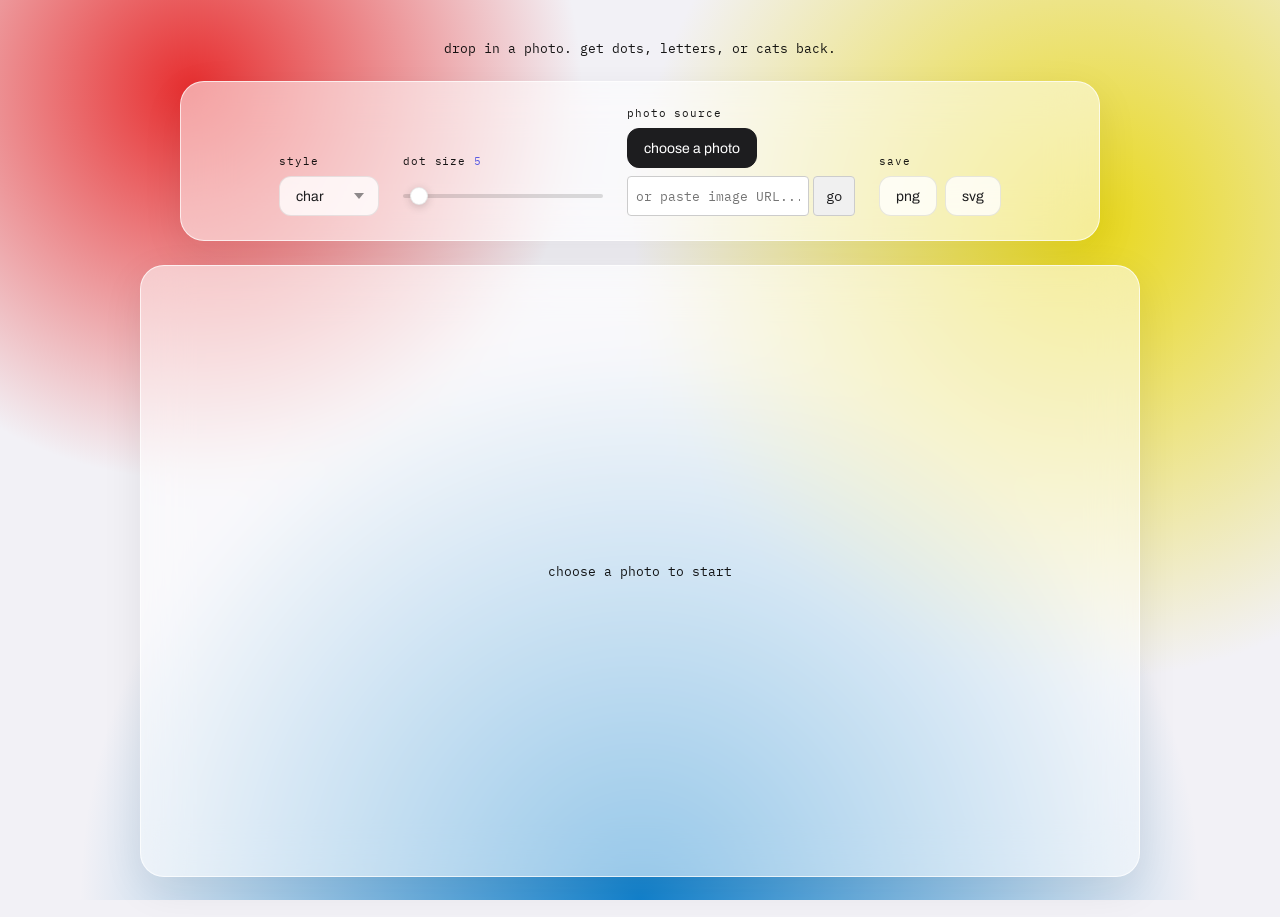
==== commit 7cec89e3: "Update index.html" ====
--- a/index.html
+++ b/index.html
@@ -11,6 +11,36 @@
     <link rel="preconnect" href="https://fonts.gstatic.com" crossorigin>
     <link href="https://fonts.googleapis.com/css2?family=Archivo:wght@400;500&family=IBM+Plex+Mono:wght@400;500&display=swap" rel="stylesheet">
     <link rel="stylesheet" href="style.css">
+    <style>
+        /* Clean layouts for the new dual-source photo controls */
+        .photo-controls {
+            display: flex;
+            flex-direction: column;
+            gap: 8px;
+        }
+        .url-input-group {
+            display: flex;
+            gap: 4px;
+        }
+        .url-input-group input[type="text"] {
+            flex: 1;
+            padding: 4px 8px;
+            font-family: 'IBM Plex Mono', monospace;
+            border: 1px solid #ccc;
+            border-radius: 4px;
+        }
+        .url-input-group button {
+            padding: 4px 12px;
+            font-family: 'IBM Plex Mono', monospace;
+            cursor: pointer;
+            border: 1px solid #ccc;
+            background-color: #f0f0f0;
+            border-radius: 4px;
+        }
+        .url-input-group button:hover {
+            background-color: #e0e0e0;
+        }
+    </style>
 </head>
 
 <body class="catart-page">
@@ -35,10 +65,16 @@
             <input type="range" id="elKernel" min="1" max="100" value="5">
         </div>
 
-        <div class="control">
-            <label for="elImageInput">photo</label>
-            <input type="file" id="elImageInput" accept="image/*">
-            <label for="elImageInput" class="file-btn" id="fileBtn">choose a photo</label>
+        <div class="control photo-controls">
+            <label>photo source</label>
+            <div>
+                <input type="file" id="elImageInput" accept="image/*">
+                <label for="elImageInput" class="file-btn" id="fileBtn">choose a photo</label>
+            </div>
+            <div class="url-input-group">
+                <input type="text" id="elUrlInput" placeholder="or paste image URL...">
+                <button id="elUrlBtn">go</button>
+            </div>
         </div>
 
         <div class="control">
@@ -55,57 +91,33 @@
     <script>
         const FPS = 60;
         const DPF = 512; // dots per frame
-
+        
         const drawFnHash = {};
-
-        drawFnHash.emoji = function ({
-            ctx,
-            cx,
-            cy,
-            s,
-            kernel
-        }) {
+        
+        drawFnHash.emoji = function ({ ctx, cx, cy, s, kernel }) {
             const r = (kernel) * (1 - s);
             const ch = "🐱";
             ctx.font = `${r}px monospace`;
             ctx.fillText(ch, cx - kernel / 2, cy + kernel / 2);
         }
-
-        drawFnHash.char = function ({
-            ctx,
-            cx,
-            cy,
-            s,
-            kernel
-        }) {
+        
+        drawFnHash.char = function ({ ctx, cx, cy, s, kernel }) {
             const base = kernel * 2;
             const fontsize = base * (1 - s);
             const ch = String.fromCodePoint(65 + Math.random() * 26 | 0);
             ctx.font = `${fontsize}px monospace`;
             ctx.fillText(ch, cx - (fontsize * 0.8) / 2, cy + fontsize / 2);
         }
-
-        drawFnHash.dots = function ({
-            ctx,
-            cx,
-            cy,
-            s,
-            kernel
-        }) {
+        
+        drawFnHash.dots = function ({ ctx, cx, cy, s, kernel }) {
             const r = (kernel / 2) * (1 - s); // no overlap
             ctx.beginPath();
             ctx.ellipse(cx, cy, r, r, 0, 0, 2 * Math.PI)
             ctx.fill();
             ctx.closePath();
         };
-
-        drawFnHash.line = function ({
-            ctx,
-            cx,
-            cy,
-            s,
-            kernel
-        }) {
+        
+        drawFnHash.line = function ({ ctx, cx, cy, s, kernel }) {
             const r = (kernel / 2) * (1 - s);
             ctx.beginPath();
             ctx.moveTo(cx - kernel / 2, cy - kernel / 2);
@@ -114,55 +126,123 @@
             ctx.stroke();
             ctx.closePath();
         }
-
+        
         const elImageInput = document.getElementById('elImageInput');
+        const elUrlInput = document.getElementById('elUrlInput');
+        const elUrlBtn = document.getElementById('elUrlBtn');
         const elImg = document.getElementById('elImg');
         const elFrame = document.getElementById('elFrame');
-
+        
+        // Handle Local File Uploads
         elImageInput.addEventListener('change', (event) => {
             const file = event.target.files[0];
+            if (!file) return;
+        
             const reader = new FileReader();
-
-            // show the chosen file name on the button
             const fileBtn = document.getElementById('fileBtn');
-            if (file && fileBtn) fileBtn.textContent = file.name.toLowerCase();
-
+            if (fileBtn) fileBtn.textContent = file.name.toLowerCase();
+            
+            elUrlInput.value = '';
+        
             reader.onload = function (event) {
+                elImg.removeAttribute('crossOrigin'); 
                 elImg.src = event.target.result;
                 applyEffects(elImg);
             };
-
+        
             reader.readAsDataURL(file);
         });
-
+        
+        // Trigger mechanism for URL image loading
+        function loadUrlImage() {
+            const url = elUrlInput.value.trim();
+            if (url) {
+                const fileBtn = document.getElementById('fileBtn');
+                if (fileBtn) fileBtn.textContent = "choose a photo";
+                elImageInput.value = ''; 
+        
+                // Load base64 or blob natively
+                if (url.startsWith('data:') || url.startsWith('blob:')) {
+                    elImg.removeAttribute('crossOrigin');
+                    elImg.src = url;
+                    applyEffects(elImg);
+                    return;
+                }
+        
+                // Convert remote web URLs to safe Local Base64 blobs to preserve reactivity
+                fetch(url)
+                    .then(response => {
+                        if (!response.ok) throw new Error('Network response error.');
+                        return response.blob();
+                    })
+                    .then(blob => {
+                        const reader = new FileReader();
+                        reader.onloadend = function () {
+                            elImg.removeAttribute('crossOrigin');
+                            elImg.src = reader.result;
+                            applyEffects(elImg);
+                        };
+                        reader.readAsDataURL(blob);
+                    })
+                    .catch(err => {
+                        console.warn("Direct fetch restricted by CORS. Attempting crossOrigin element fallback...", err);
+                        
+                        // Fallback option: element-level assignment
+                        elImg.crossOrigin = "Anonymous";
+                        elImg.src = url;
+                        
+                        elImg.onload = function() {
+                            applyEffects(elImg);
+                            elImg.onload = null;
+                        };
+                        elImg.onerror = function() {
+                            alert("Unable to process this image URL due to strict hosting security (CORS restrictions). Try uploading a downloaded version instead!");
+                            onError(err);
+                        };
+                    });
+            }
+        }
+        
+        elUrlBtn.addEventListener('click', loadUrlImage);
+        elUrlInput.addEventListener('keydown', (event) => {
+            if (event.key === 'Enter') {
+                event.preventDefault();
+                loadUrlImage();
+            }
+        });
+        
         const elStyle = document.getElementById('elStyle');
         const elKernel = document.getElementById('elKernel');
         const elKernelValue = document.getElementById('kernelValue');
-
+        
         elStyle.addEventListener("input", onInput);
         elKernel.addEventListener("input", onInput);
         onInput();
-
+        
         function onInput() {
             if (elKernelValue) elKernelValue.textContent = elKernel.value;
-
+        
             const index = elStyle.selectedIndex;
             const imgsrc = elImg.src;
             const oldCanvas = elFrame.querySelector("canvas");
-
+        
             if (oldCanvas != null)
                 elFrame.removeChild(oldCanvas);
-
+        
             if (index === 0) {
                 elImg.classList.add("show");
                 return;
             }
-
+        
+            if (!imgsrc || imgsrc === window.location.href) {
+                return;
+            }
+        
             const drawFn = drawFnHash[elStyle.children[index].value];
             const kernel = Number(elKernel.value);
             const frameEl = elFrame;
             elImg.classList.remove("show");
-
+        
             fx({
                     frameEl,
                     drawFn,
@@ -172,21 +252,23 @@
                 .then(onDone)
                 .catch(onError);
         }
-
+        
         function applyEffects(image) {
             const elStyle = document.getElementById('elStyle');
             const elKernel = document.getElementById('elKernel');
             const index = elStyle.selectedIndex;
             const imgsrc = image.src;
-
+        
             if (index === 0) {
+                elImg.classList.add("show");
                 return;
             }
-
+        
             const drawFn = drawFnHash[elStyle.children[index].value];
             const kernel = Number(elKernel.value);
             const frameEl = elFrame;
-
+            elImg.classList.remove("show");
+        
             fx({
                     frameEl,
                     drawFn,
@@ -196,182 +278,126 @@
                 .then(onDone)
                 .catch(onError);
         }
-
-        function onDone({
-            onCanvas
-        }) {
+        
+        function onDone({ onCanvas }) {
             enableAllControls();
         }
-
+        
         function onError(err) {
-            console.error(err);
+            console.error("Halftone Error Log:", err);
             for (const optionEl of Array.from(elStyle.children))
                 optionEl.selected = false;
-            elStyle.children[0].selected = true; // original
+            elStyle.children[0].selected = true; // revert
+            elImg.classList.add("show"); 
             enableAllControls();
         }
-
+        
         function enableAllControls() {
             elStyle.disabled = false;
             elKernel.disabled = false;
         }
-
+        
         function disableAllControls() {
             elStyle.disabled = true;
             elKernel.disabled = true;
         }
-
-        function fx({
-            frameEl,
-            drawFn,
-            kernel,
-            imgsrc
-        }) {
+        
+        function fx({ frameEl, drawFn, kernel, imgsrc }) {
             const el = frameEl.querySelector("img");
             return Promise.resolve(imgsrc)
                 .then(toImage())
-                .then(setup({
-                    el
-                }))
-                .then(halftone({
-                    kernel
-                }))
+                .then(setup({ el }))
+                .then(halftone({ kernel }))
                 .then(render({
                     dotsPerFrame: DPF,
                     fps: FPS,
                     drawFn
                 }));
         }
-
+        
         function toImage() {
             return function (url) {
                 return new Promise(function (resolve, reject) {
                     const image = new Image();
+                    if (elImg.crossOrigin) {
+                        image.crossOrigin = elImg.crossOrigin;
+                    }
                     image.addEventListener("load", e => resolve(image));
                     image.addEventListener("error", e => reject(e));
                     image.src = url;
                 });
             }
         }
-
-        function halftone({
-            kernel = 10
-        }) {
-            function grayscale({
-                r,
-                g,
-                b
-            }) {
+        
+        function halftone({ kernel = 10 }) {
+            function grayscale({ r, g, b }) {
                 return 0.2 * r / 255 + 0.7 * g / 255 + 0.1 * b / 255;
             }
-
-            function samplize({
-                x,
-                y,
-                imageData
-            }) {
-                const {
-                    width,
-                    height,
-                    data
-                } = imageData;
+        
+            function samplize({ x, y, imageData }) {
+                const { width, height, data } = imageData;
                 const samples = [];
                 for (let i = y; i < y + kernel; i++) {
                     for (let j = x; j < x + kernel; j++) {
+                        if (i >= height || j >= width) continue; 
                         const at = (i * width + j) * 4;
                         const r = data[at];
                         const g = data[at + 1];
                         const b = data[at + 2];
-                        samples.push({
-                            r,
-                            g,
-                            b
-                        });
+                        samples.push({ r, g, b });
                     }
                 }
                 let sum = 0;
                 for (const sample of samples)
                     sum += grayscale(sample);
-                return sum / samples.length; // avg
-            }
-
-            return function ({
-                onCanvas,
-                imageData
-            }) {
+                return samples.length ? (sum / samples.length) : 1; 
+            }
+        
+            return function ({ onCanvas, imageData }) {
                 const halftoneData = {
                     kernel: kernel,
                     width: imageData.width / kernel | 0,
                     height: imageData.height / kernel | 0,
                     data: []
                 };
-
+        
                 for (let y = 0; y <= imageData.height - kernel; y += kernel) {
                     for (let x = 0; x <= imageData.width - kernel; x += kernel) {
-                        halftoneData.data.push(samplize({
-                            x,
-                            y,
-                            imageData
-                        }));
+                        halftoneData.data.push(samplize({ x, y, imageData }));
                     }
                 }
-
-                return {
-                    halftoneData,
-                    onCanvas
-                };
+        
+                return { halftoneData, onCanvas };
             };
         }
-
-        function render({
-            dotsPerFrame = 1,
-            fps = 10,
-            drawFn
-        }) {
-            return function ({
-                halftoneData,
-                onCanvas
-            }) {
+        
+        function render({ dotsPerFrame = 1, fps = 10, drawFn }) {
+            return function ({ halftoneData, onCanvas }) {
                 return new Promise((resolve, reject) => {
                     const ctx = onCanvas.getContext("2d");
-                    const {
-                        width,
-                        height,
-                        kernel,
-                        data
-                    } = halftoneData;
+                    const { width, height, kernel, data } = halftoneData;
                     const dotsCount = width * height;
-
+        
                     let dotsDrawn = 0;
                     (function tick() {
                         for (let i = 0; i < dotsPerFrame && dotsDrawn < dotsCount; i++) {
                             const cx = (dotsDrawn % width) * kernel + kernel / 2;
                             const cy = (dotsDrawn / width | 0) * kernel + kernel / 2;
                             const s = data[dotsDrawn];
-                            drawFn({
-                                ctx,
-                                cx,
-                                cy,
-                                s,
-                                kernel
-                            });
+                            drawFn({ ctx, cx, cy, s, kernel });
                             dotsDrawn += 1;
                         }
-
+        
                         if (dotsDrawn < dotsCount)
                             setTimeout(tick, 1000 / fps);
                         else
-                            resolve({
-                                onCanvas
-                            });
+                            resolve({ onCanvas });
                     }());
                 });
             }
         }
-
-        function setup({
-            el
-        }) {
+        
+        function setup({ el }) {
             return function (image) {
                 const onCanvas = document.createElement("canvas");
                 onCanvas.width = image.width;
@@ -380,61 +406,63 @@
                 onContext.fillStyle = "white";
                 onContext.fillRect(0, 0, onCanvas.width, onCanvas.height);
                 onContext.fillStyle = "black";
+                
+                const existingCanvas = el.parentNode.querySelector("canvas");
+                if (existingCanvas) existingCanvas.remove();
+        
                 el.parentNode.appendChild(onCanvas);
-
+        
                 const offCanvas = document.createElement("canvas");
                 offCanvas.width = onCanvas.width;
                 offCanvas.height = onCanvas.height;
                 const offContext = offCanvas.getContext("2d");
                 offContext.drawImage(image, 0, 0, offCanvas.width, offCanvas.height);
                 const imageData = offContext.getImageData(0, 0, offCanvas.width, offCanvas.height);
-
-                return {
-                    onCanvas,
-                    imageData
-                };
-            }
-        }
-
-        // Function to download canvas as PNG
+        
+                return { onCanvas, imageData };
+            }
+        }
+        
+        // Download controls
         document.getElementById('downloadPNG').addEventListener('click', function () {
             const canvas = document.getElementById('elFrame').querySelector('canvas');
+            if(!canvas) return;
             const link = document.createElement('a');
             link.download = 'artwork.png';
             link.href = canvas.toDataURL();
             link.click();
         });
-
-        // Function to download canvas as SVG
+        
         document.getElementById('downloadSVG').addEventListener('click', function () {
             const canvas = document.getElementById('elFrame').querySelector('canvas');
+            if(!canvas) return;
             const link = document.createElement('a');
             link.download = 'artwork.svg';
             const svgData = canvas.toDataURL("image/svg+xml");
-
+        
             const canvasWidth = canvas.width;
             const canvasHeight = canvas.height;
-
+        
             const svg = document.createElementNS("http://www.w3.org/2000/svg", "svg");
             svg.setAttribute("width", canvasWidth);
             svg.setAttribute("height", canvasHeight);
-
+        
             const img = document.createElementNS("http://www.w3.org/2000/svg", "image");
             img.setAttributeNS("http://www.w3.org/1999/xlink", "xlink:href", svgData);
             img.setAttribute("width", canvasWidth);
             img.setAttribute("height", canvasHeight);
-
+        
             svg.appendChild(img);
-
+        
             const serializer = new XMLSerializer();
             const svgString = serializer.serializeToString(svg);
-
+        
             const svgBlob = new Blob([svgString], { type: "image/svg+xml" });
             const svgUrl = URL.createObjectURL(svgBlob);
-
+        
             link.href = svgUrl;
             link.click();
-
+        
             URL.revokeObjectURL(svgUrl);
         });
     </script>
